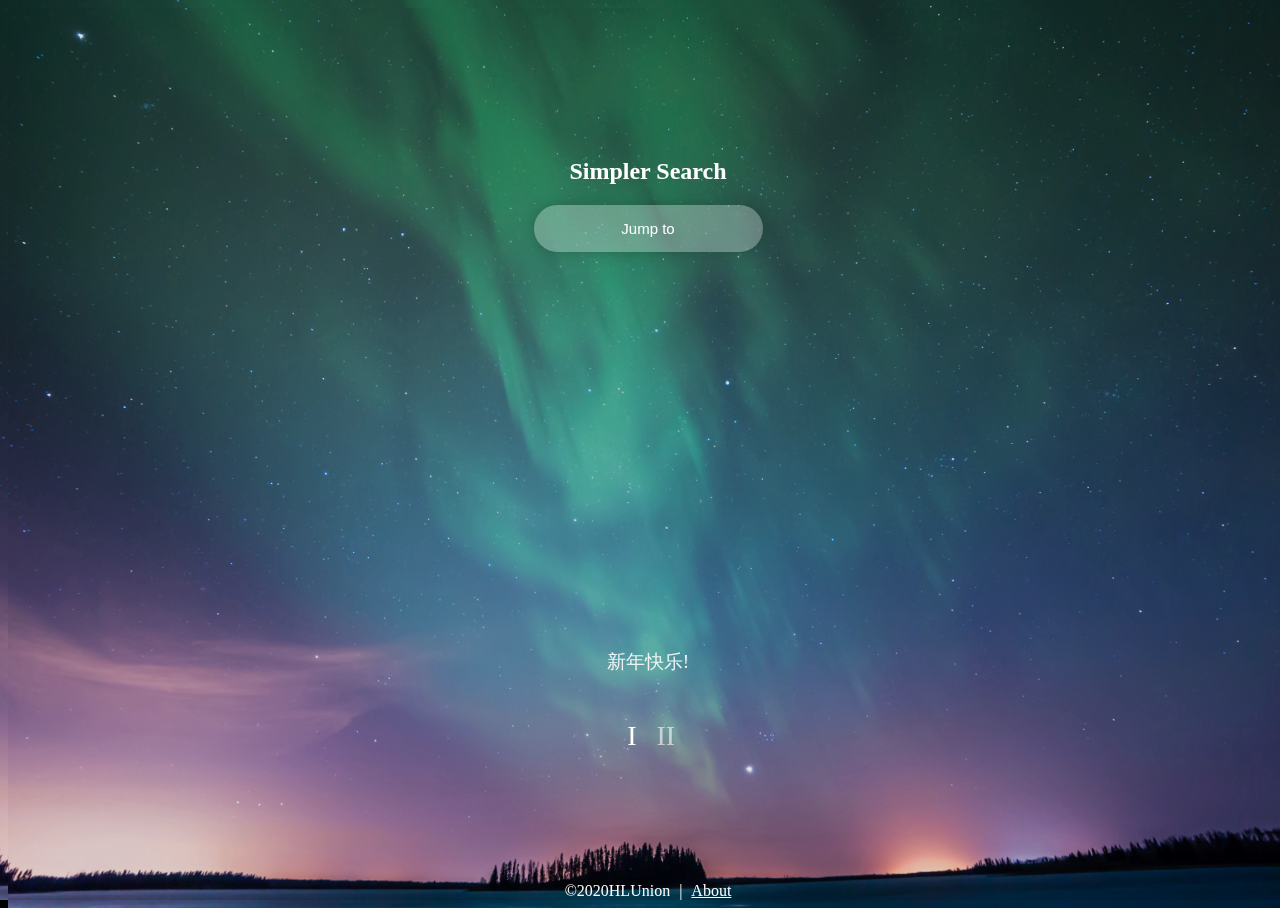
==== index.html @ f526a87b "A new project" ====
<!DOCTYPE html>
<html>
	<head>
		<meta http-equiv="Content-Type" content="text/html;charset=UTF-8" />
		<title>The Start</title>
		<link href="./static/css/index.css" rel="stylesheet" type="text/css" />
		<script src="./api/index.js" type="text/javascript"></script>
		<script src="./api/search.js" type="text/javascript"></script>
		<script src="./static/js/index.js" type="text/javascript"></script>
		<script src="./api/moreLinks.js" type="text/javascript"></script>
		<script>
function OnLoads() {
	var Menu1 = document.getElementById('Menu1');
	var Menu2 = document.getElementById('Menu2');
	Menu1.style.color = "white";
	Menu2.style.color = "rgba(255, 255, 255, .6)";
	/* The color of Menu */

	var t = new Date();
	if(t.getHours() >= 18 || t.getHours() < 6) {
		var DarkId = document.getElementById('DarkOver');
		DarkId.style.background = "rgba(0, 0, 0, .48)";
	} else if(t.getHours() >= 6 && t.getHours() < 18) {
		var DarkId = document.getElementById('DarkOver');
		DarkId.style.background = "rgba(0, 0, 0, .11)";
	}
	/* DarkOver */

	document.getElementById('AForm').addEventListener('submit', function(submitII){
		submitII.preventDefault();
	});
	document.getElementById('AddLinks').addEventListener('submit', function (submitI) {
		submitI.preventDefault();
	})
	/* Stop `from` submit by adding a `onClick` event */

	SearchWayChooseFirst();
	/* Set the Default Search Way */

	AutoloadImg();
	/* Autoload the Background Image */

	GetMoreLinksName();
	/* Autoload the Links' Name */

}
function AutoloadImg() {
	var backgroundNum = CheckCookies('bgimg', document.cookie);
	if(backgroundNum == null) {
		return;
	}
	ChangeImg(backgroundNum);
}
		</script>
	<body onload="OnLoads()" onContextMenu="return false;">
		<div id="SearchBody">
			<h2 class="title">Simpler Search</h2>
			<form id="AForm" action="">
				<input type="text" name="word" id="SearchInputer" placeholder="Jump to" autocomplete="off" oninput="CheckInputer()" onBlur="KeepFocus()" onFocus="ShowHitokoto()" />
				<input type="submit" value="Search" style="display: none;" onClick="SearchIn()" />
			</form>
			<div id="SearchWay" style="display: none;">
				<div id="BaiduSearch" class="SearchWaysDiv">
					<img src="./src/baidu.png" alt="baidu" onClick="ChangeSearchWay('1')" />
				</div>
				<div id="BingSearch" class="SearchWaysDiv">
					<img src="./src/bing.png" alt="bing" onClick="ChangeSearchWay('2')" />
				</div>
				<div id="GoogleSearch" class="SearchWaysDiv">
					<img src="./src/google.png" alt="google" onClick="ChangeSearchWay('3')" />
				</div>
			</div>
		</div>
		<div id="DarkOver"></div>
		<div id="OtherFunctions">
			<h2 class="title" id="FunTitle">Functions Tools</h2>
			<div id="UsualLinkDiv">
				<div class="UsualLinks"><a href="https://www.bilibili.com/" target="_blank">哔哩哔哩</a></div>
				<div class="UsualLinks"><a href="https://fanyi.baidu.com/" target="_blank">百度翻译</a></div>
				<div class="UsualLinks"><a href="https://qzone.qq.com/" target="_blank">QQ空间</a></div>
				<div class="UsualLinks"><a href="https://www.youku.com/" target="_blank">优酷</a></div>
				<div class="UsualLinks"><a href="https://wallroom.io/" target="_blank">高清图片</a></div>
				<div class="UsualLinks"><a href="https://v.qq.com/" target="_blank">腾讯视频</a></div>
				<div class="UsualLinks"><a href="https://www.iqiyi.com/" target="_blank">爱奇艺</a></div>
				<div class="UsualLinks"><a href="https://www.github.com/" target="_blank">GitHub</a></div>
				<div class="UsualLinks"><a href="https://cloud.tencent.com/" target="_blank">腾讯云</a></div>
				<div class="UsualLinks"><a href="https://www.huaweicloud.com/" target="_blank">华为云</a></div>
				<div class="UsualLinks"><a href="https://www.aliyun.com/" target="_blank">阿里云</a></div>
				<div class="UsualLinks"><a href="https://www.jd.com/" target="_blank">京东</a></div>
				<div class="UsualLinks"><a href="https://www.taobao.com/" target="_blank">淘宝</a></div>
				<div class="UsualLinks"><a href="https://www.tmall.com/" target="_blank">天猫</a></div>
				<div class="UsualLinks"><a href="http://mv.688ing.com/" target="_blank">视频解析</a></div>
				<div class="UsualLinks"><a href="https://www.iconfont.cn/" target="_blank">IconFont</a></div>
			</div>
			<div id="SettingsMenu">
				<span id="SettingsSpan" onClick="OCSettings()">Settings</span>
				<div id="SettingsDiv" class="SecondMenuDiv" style="display: none;">
					<span class="ThirdMenuSpan" onClick="OpenBGI()">设置背景图片</span>
					<span class="ThirdMenuSpan" onClick="OpenUpdateLog()">更新日志</span>
					<span class="ThirdMenuSpan" onClick="OpenBasicSettings()">基础设置</span>
				</div>
			</div>
			<div id="FunctionsMenu">
				<span id="FunctionsSpan" onClick="OCFunctions()">Functions</span>
				<div id="FunctionDiv" class="SecondMenuDiv" style="display: none;">
					<span class="ThirdMenuSpan" onClick="OpenLogin()">登录</span>
					<span class="ThirdMenuSpan" onClick="OpenHelpWebpage()">帮助</span>
				</div>
			</div>
		</div>
		<div id="MoreLinks" style="display: none;">
			<div class="MoreLinkDiv" onClick="OpenMoreLinks('1')" onContextMenu="RemoveMoreLinks('1')">
				<span id="LinkI" class="LinkUrl"></span>
			</div>
			<div class="MoreLinkDiv" onClick="OpenMoreLinks('2')" onContextMenu="RemoveMoreLinks('2')">
				<span id="LinkII" class="LinkUrl"></span>
			</div>
			<div class="MoreLinkDiv" onClick="OpenMoreLinks('3')" onContextMenu="RemoveMoreLinks('3')">
				<span id="LinkIII" class="LinkUrl"></span>
			</div>
			<div class="MoreLinkDiv" onClick="OpenMoreLinks('4')" onContextMenu="RemoveMoreLinks('4')">
				<span id="LinkIV" class="LinkUrl"></span>
			</div>
			<div class="MoreLinkDiv" onClick="OpenMoreLinks('5')" onContextMenu="RemoveMoreLinks('5')">
				<span id="LinkV" class="LinkUrl"></span>
			</div>
			<div class="MoreLinkDiv" onClick="OpenMoreLinks('6')" onContextMenu="RemoveMoreLinks('6')">
				<span id="LinkVI" class="LinkUrl"></span>
			</div>
			<div class="MoreLinkDiv" onClick="OpenMoreLinks('7')" onContextMenu="RemoveMoreLinks('7')">
				<span id="LinkVII" class="LinkUrl"></span>
			</div>
		</div>
		<div id="MenuDiv">
			<span id="Menu1" onClick="ChangeFunctionDiv('1')">I</span>
			<span id="Menu2" onClick="ChangeFunctionDiv('2')">II</span>
		</div>
		<div id="ExplainDiv">
			<span id="CopyrightSpan" class="ExplainSpan" onClick="OpenOW()">&copy;2020HLUnion</span>
			<span id="ApartSpan" class="ExplainSpan">|</span>
			<span id="AboutSpan" class="ExplainSpan" onClick="AboutTS()">About</span>
		</div>
		<div id="ChooseBGI" class="AWinBack" style="display: none;">
			<div class="AWin">
				<div class="AWinClose">
					<h2>选择你所看好的图片</h2>
					<span id="CloseBGImg" onClick="CloseBGI()" onMouseOver="HoverDiv(1)" onMouseOut="OutDiv(1)"></span>
				</div>
				<div id="Images">
					<img class="FirstLine" src="./src/background1.jpg" alt="BGI1" onClick="ChooseImg('1')" />
					<img class="FirstLine" src="./src/background2.jpg" alt="BGI2" onClick="ChooseImg('2')" />
					<img class="FirstLine" src="./src/background3.jpg" alt="BGI3" onClick="ChooseImg('3')" />
					<img class="FirstLine" src="./src/background4.jpg" alt="BGI4" onClick="ChooseImg('4')" />
				</div>
				<p>敬请期待其他精美壁纸</p>
			</div>
		</div>
		<div id="HitokotoDiv">
			<p id="hitokoto" title="此内容可复制" style="display: none;">Hitokoto</p>
			<p id="HappyNewYear">新年快乐!</p>
		</div>
		<div id="AboutDiv" class="AWinBack" style="display: none;">
			<div class="AWin">
				<div class="AWinClose">
					<h2>关于更简搜索</h2>
					<span id="CloseAbout" onClick="CloseAbout()" onMouseOver="HoverDiv(2)" onMouseOut="OutDiv(2)"></span>
				</div>
				<div id="AboutContent">
					<p id="FirstP">欢迎来到
						<strong style="color: rgba(0, 255, 0, .93);font-size: 25px;">Simpler Search</strong>
					</p>
					<p>
						<span style="color: rgba(0, 255, 0, .93);">Simpler Search</span>
						(
						<span style="color: rgba(0, 255, 0, .93);font-size: 25px;">更简搜索</span>
						)是
						<span class="LinksSpan" onClick="OpenOW()">春名联盟</span>
						旗下的一种致力于
						<span style="color: rgba(0, 255, 0, .90);">简洁好用</span>
						的开始页。
					</p>
					<p>本网站的功能如下：</p>
					<ul>
						<li>
							<a href="https://hitokoto.cn" target="_blank" class="LinksA">Hitokoto - 一言</a>
						</li>
						<li>
							<a href="./help.html#ConvenientSearch" target="_blank" class="LinksA">便捷搜索
						</li>
						<li>
							<a href="./help.html#DarkOver" target="_blank" class="LinksA">夜间显示</a>
						</li>
						<li>
							<a href="./help.html#BackgroundChoice" target="_blank" class="LinksA">背景选择</a>
						</li>
						<li>
							<a href="./help.html#BasicSettings" target="_blank" class="LinksA">基本设置</a>
						</li>
					</ul>
					<p style="text-align: center;">更多功能我们将在之后继续加入</p>
					<p style="text-align: center;font-size: 20px;">Tips: 本网页有个彩蛋</p>
				</div>
			</div>
		</div>
		<div id="BasicSettings" class="AWinBack" style="display: none;">
			<div class="AWin">
				<div class="AWinClose">
					<h2>基础设置</h2>
					<span id="CloseBSeting" onClick="CloseBasicSettings()" onMouseOver="HoverDiv(3)" onMouseOut="OutDiv(3)"></span>
				</div>
				<div id="BSettingsContent">
					<div class="BSettingsDiv">
						<span class="BSettingSpan">每次更换搜索引擎时保留选择</span>
						<span class="BSettingButton">ON</span>
					</div>
				</div>
			</div>
		</div>
		<div id="UpdateLog" class="AWinBack" style="display: none;">
			<div class="AWin">
				<div class="AWinClose">
					<h2>更新日志</h2>
					<span id="CloseLog" onClick="CloseUpdateLog()" onMouseOver="HoverDiv(4)" onMouseOut="OutDiv(4)"></span>
				</div>
				<div id="UpdateLogContent">
					<ul id="ULogUl">
						<li>
							<p>2020.1.24</p>
							<p class="UpdateContent">1.新增了Google搜索选项</p>
							<p class="UpdateContent">2.将默认搜索引擎改为用户最近一次的搜索引擎选择，使用cookies保存数据，支持保存6个月</p>
							<p class="UpdateContent">3.修复若干BUG</p>
						</li>
						<li>
							<p>2020.1.16</p>
							<p class="UpdateContent">1.加入了自定义链接功能，使用cookies保存数据，支持保存6个月;</p>
							<p class="UpdateContent">2.背景图片切换后会保存为cookies数据，支持保存6个月;</p>
							<p class="UpdateContent">3.修复了打开网页乱码的问题.</p>
						</li>
						<li>
							<p>2020.1.15</p>
							<p class="UpdateContent">更简搜索正式上线</p>
						</li>
					</ul>
				</div>
			</div>
		</div>
		<div id="OpenOtherLinksDiv" style="display: none;">
			<p>自定义链接添加</p>
			<span id="CloseOther" onClick="CloseMoreLinks()"></span>
			<form action="" id="AddLinks">
				<input type="text" id="NameInputer" class="LinksInputer" placeholder="链接名称" autocomplete="off" />
				<br />
				<input type="text" id="LinksUrl" class="LinksInputer" placeholder="链接地址" autocomplete="off" />
				<br />
				<input type="submit" id="LinkSubmit" value="保存" onClick="SaveMoreLinks()" />
			</form>
		</div>
		<!-- <div id="MoreLinksControl" style="display: none;">
			<div class="ControlDiv" id="topLinksDiv">
				<span class="ControlSpan" onClick="">修改链接</span>
			</div>
			<div class="ControlDiv">
				<span class="ControlSpan" onClick="">删除链接</span>
			</div>
			<div class="ControlDiv" id="bottomLinksDiv">
				<span class="ControlSpan" onClick="">关闭</span>
			</div>
		</div> -->
		<script src="https://v1.hitokoto.cn/?encode=js&select=%23hitokoto" defer></script>
	</body>
</html>
---- static/css/index.css ----
@keyframes fadeIntoBlock {
	from {
		opacity: 0;
	}

	to {
		opacity: 1;
	}
}

@keyframes openNewDiv {
	from {
		opacity; 1;
	}

	to {
		opacity: 0;
	}
}

html,body {
	width: 100%;
	height: 100%;
	max-width: 100%;
	text-align: center;
	background-image: url(../../src/background1.jpg);
	background-color: black;
	background-position: center;
	background-size: cover;
	background-repeat: no-repeat;
	overflow: hidden;
	user-select: none;
}

a {
	text-decoration: none;
	color: inherit; 
}

a:hover {
	text-decoration: none;
	color: inherit; 
}

a:visited {
	text-decoration: none;
	color: inherit; 
}

div#SearchBody {
	position: relative;
	z-index: 200;
	margin-top: 150px;
	text-align: center;
	width: 100%;
	transition: all .4s ease;
}

h2.title {
	color: white;
}

input#SearchInputer {
	left: 0;
	font-size: 15px;
	text-align: center;
	background-color: rgba(255, 255, 255, 0.29);
	outline: none;
	border: none;
	border-radius: 30px;
	padding: 15px 15px;
	box-shadow: rgba(0, 0, 0, .2) 0px 0px 15px;
	transition: width 5s, background-color 0.25s linear;
	-webkit-transition: width 5s, background-color 0.25s linear;
}

input#SearchInputer::-webkit-input-placeholder {
	color: white;
}

input#SearchInputer:hover {
	background-color: rgba(255, 255, 255, .80);
	width: 500px;
}

input#SearchInputer:hover::-webkit-input-placeholder {
	color: gray;
}

input#SearchInputer:focus {
	background-color: rgb(255, 255, 255);
	width: 500px;
}

input#SearchInputer:focus::-webkit-input-placeholder {
	color: white;
}

div#SearchWay {
	position: absolute;
	width: 100%;
	text-align: center;
	padding: 5px;
	margin-top: 3px;
}

div.SearchWaysDiv {
	position: relative;
	display: inline-block;
	margin-left: 5px;
	margin-right: 5px;
	width: 50px;
	height: 50px;
	line-height: 50px;
	text-align: center;
	border: none;
	border-radius: 12px;
	background-color: rgba(255, 255, 255, .3);
	cursor: pointer;
	transition: all .2s ease;
}

div.SearchWaysDiv:hover {
	background-color: rgba(255, 255, 255, .7) !important;
}

div.SearchWaysDiv img {
	width: 45px;
	height: 45px;
}

div#HitokotoDiv {
	position: absolute;
	z-index: 200;
	width: 100%;
	top: 70%;
}

div#HitokotoDiv p {
	color: rgba(255, 255, 255, .88);
	font-size: 19px;
	user-select: text;
}

div#DarkOver {
	z-index: 100;
	position: fixed;
	display: inline;
	left: 0;
	top: 0;
	width: 100%;
	height: 100%;
}

div#OtherFunctions {
	z-index: 200;
	position: absolute;
	width: 100%;
	left: -100%;
	top: 0;
	overflow: hidden;
	transition: all .4s ease;
}

h2#FunTitle {
	font-size: 27px;
}

div#UsualLinkDiv {
	position: relative;
	text-align: center;
	width: 100%;
	margin-top: 50px;
}

div.UsualLinks {
	float: left;
	margin-left: 2%;
	margin-right: 2%;
	margin-top: 2%;
	width: 75px;
	height: 30px;
	border: none;
	border-radius: 8px;
	word-break: keep-all;
	text-align: center;
	line-height: 30px;
	transition: all .2s ease;
}

div.UsualLinks:hover {
	background-color: white;
}

div.UsualLinks a {
	color: white;
	font-size: 15px;
}

div.UsualLinks:hover a{
	color: cyan;
}

div#SettingsMenu {
	position: absolute;
	top: 0;
	right: 1%;
}

span#SettingsSpan {
	font-size: 17px;
	color: white;
	text-decoration: underline;
	cursor: pointer;
	transition: all .2s ease;
}

span#SettingsSpan:hover {
	font-size: 20px;
	text-decoration: overline;
}

div.SecondMenuDiv {
	background-color: rgba(255, 255, 255, .55);
	border: none;
	border-radius: 8px;
}

span.ThirdMenuSpan {
	display: block;
	color: rgba(0, 0, 0, .45);
	cursor: pointer;
	border-radius: 8px;
	transition: all .2s ease;
}

span.ThirdMenuSpan:hover {
	background-color: white;
	font-size: 19px;
	color: cyan;
}

div#FunctionsMenu {
	position: absolute;
	top: 0;
	left: 1%;
}

span#FunctionsSpan {
	font-size: 17px;
	color: white;
	text-decoration: underline;
	cursor: pointer;
	transition: all .2s ease;
}

span#FunctionsSpan:hover {
	font-size: 20px;
	text-decoration: overline;
}

div#BSettingsContent {
	overflow-y: scroll;
	position: relative;
	margin: 0 auto;
	width: 98%;
	height: 490px;
	top: 100px;
	border-top: solid 2px cyan;
	border-left: solid 2px cyan;
}

div#BSettingsContent::-webkit-scrollbar {
	width: thin;
	color: cyan;
}

div#MenuDiv {
	z-index: 200;
	position: absolute;
	top: 80%;
	left: 49%;
	text-align: center;
}

div#MenuDiv span {
	cursor: pointer;
}

div#MenuDiv span:hover {
	color: white;
}

span#Menu1 {
	margin-right: 8px;
	font-size: 28px;
}

span#Menu2 {
	margin-left: 8px;
	font-size: 28px;
}

div#ExplainDiv {
	z-index: 200;
	position: absolute;
	width: 100%;
	text-align: center;
	bottom: 0;
}

span#CopyrightSpan {
	cursor: pointer;
}

span.ExplainSpan {
	color: rgba(255, 255, 255, .99);
}

span#ApartSpan {
	margin-left: 5px;
}

span#AboutSpan {
	margin-left: 5px;
	cursor: pointer;
	text-decoration: underline;
}

div.AWinBack {
	border: none;
	z-index: 300;
	position: absolute;
	width: 100%;
	height: 100%;
	top: 0;
	left: 0;
	background-color: rgba(255, 255, 255, .2);
	text-align: center;
}

div.AWin {
	position: relative;
	width: 600px;
	height: 600px;
	background-color: white;
	border: none;
	border-radius: 12px;
	margin: 0 auto;
	top: 50%;
	margin-top: -300px;
	box-shadow: rgba(0, 0, 0, .2) 0px 0px 15px;
}

div.AWinClose {
	position: relative;
	width: 100%;
	text-align: center;
}

div.AWinClose h2 {
	position: absolute;
	font-size: 30px;
	left: 150px;
}

div.AWinClose span {
	position: absolute;
	cursor: pointer;
	top: 45px;
	right: 45px;
	width: 25px;
	height: 25px;
	transition: all .5s ease;
}

div.AWinClose span::before {
	transform: rotate(45deg);
	position: absolute;
}

div.AWinClose span::after {
	transform: rotate(-45deg);
	position: absolute;
}

div.AWinClose span::before, div.AWinClose span::after {
	content: '';
	background-color: rgba(0, 0, 0, .35);
	position: absolute;
	width: 100%;
	height: 3px;
	transition: all .2s ease;
}

div.AWinClose span:hover::before, div.AWinClose span:hover::after {
	background-color: cyan;
}

div#Images img {
	width: 130px;
	height: 130px;
	cursor: pointer;
}

img.FirstLine {
	margin-top: 100px;
}

div#Images img:hover {
	width: 140px;
	height: 140px;
	box-shadow: rgba(0, 0, 0, .2) 0px 0px 15px;
	border-radius: 8px;
}

div#AboutContent {
	position: absolute;
	top: 65px;
	width: 100%;
	text-align: left;
}

div#AboutContent p {
	font-size: 25px;
}

p#FirstP {
	margin: auto;
	text-align: center;
}

span.LinksSpan {
	font-size: 25px;
	color: rgb(0, 130, 255);
	cursor: pointer;
	text-decoration: underline;
}

div#AboutContent li {
	font-size: 25px;
}

div#AboutContent li a {
	text-decoration: underline;
	color: cyan;
}

div#MoreLinks {
	position: absolute;
	z-index: 200;
	width: 750px;
	top: 85%;
	left: 50%;
	margin-left: -345px;
	text-align: center;
}

div.MoreLinkDiv {
	float: left;
	position: relative;
	margin-left: 3px;
	margin-right: 3px;
	border: none;
	border-radius: 10px;
	background-color: rgba(255, 255, 255, .3);
	width: 100px;
	height: 90px;
	line-height: 90px;
	word-break: keep-all;
	cursor: pointer;
	transition: all .2s ease;
}

div.MoreLinkDiv:hover {
	background-color: white;
}

span.LinkUrl {
	color: white;
	transition: color .2s ease;
}

div.MoreLinkDiv:hover span.LinkUrl {
	color: cyan;
}

div#OpenOtherLinksDiv {
	position: absolute;
	z-index: 200;
	background-color: rgba(255, 255, 255, .2);
	border: none;
	border-radius: 13px;
	width: 280px;
	height: 230px;
	bottom: 23%;
	left: 43%;
}

div#OpenOtherLinksDiv p {
	color: white;
	font-size: 24px;
}

span#CloseOther {
	position: absolute;
	cursor: pointer;
	top: 25px;
	right: 25px;
	width: 23px;
	height: 25px;
	transition: all .5s ease;
}

span#CloseOther::before {
	transform: rotate(45deg);
	position: absolute;
}

span#CloseOther::after {
	transform: rotate(-45deg);
	position: absolute;
}

span#CloseOther::before, span#CloseOther::after {
	content: '';
	background-color: rgba(0, 0, 0, .35);
	position: absolute;
	width: 100%;
	height: 2px;
	transition: all .2s ease;
}

span#CloseOther:hover::before, span#CloseOther:hover::after {
	background-color: cyan;
}

input.LinksInputer {
	width: 250px;
	height: 40px;
	border: none;
	border-radius: 10px;
	outline: none;
	padding-left: 10px;
	background-color: rgba(255, 255, 255, .5);
	transition: all .3s ease;
}

input.LinksInputer::-webkit-input-placeholder {
	color: white;
	font-size: 15px;
}

input.LinksInputer:hover {
	background-color: white;
}

input.LinksInputer:hover::-webkit-input-placeholder {
	color: gray;
}

input.LinksInputer:focus {
	background-color: white;
}

input.LinksInputer:focus::-webkit-input-placeholder {
	color: gray;
}

input#LinksUrl {
	margin-top: 8px;
}

input#LinkSubmit {
	width: 125px;
	height: 40px;
	margin-top: 10px;
	border: none;
	border-radius: 6px;
	background-color: rgba(0, 255, 255, .6);
	font-size: 18px;
	cursor: pointer;
	color: white;
	transition: all .3s ease;
}

input#LinkSubmit:hover {
	background-color: rgb(0, 255, 255);
}

div#UpdateLogContent {
	position: absolute;
	top: 65px;
	width: 100%;
	text-align: left;
}

ul#ULogUl li {
	list-style-type: none;
}

ul#ULogUl li p {
	font-size: 20px;
}

p.UpdateContent {
	margin-left: 35px;;
}

div#MoreLinksControl {
	position: absolute;
	z-index: 200;
	bottom: 15%;
}

div.ControlDiv {
	background-color: rgba(255, 255, 255, .5);
	border-bottom: 1px solid #FFFFFF;
	cursor: pointer;
	width: 100px;
	height: 35px;
	line-height: 35px;
}

div#topLinksDiv {
	border-top-left-radius: 5px;
	border-top-right-radius: 5px;
}

div#bottomLinksDiv {
	border-bottom-left-radius: 5px;
	border-bottom-right-radius: 5px;
}

span.ControlSpan {
	color: white;
	font-size: 20px;
}
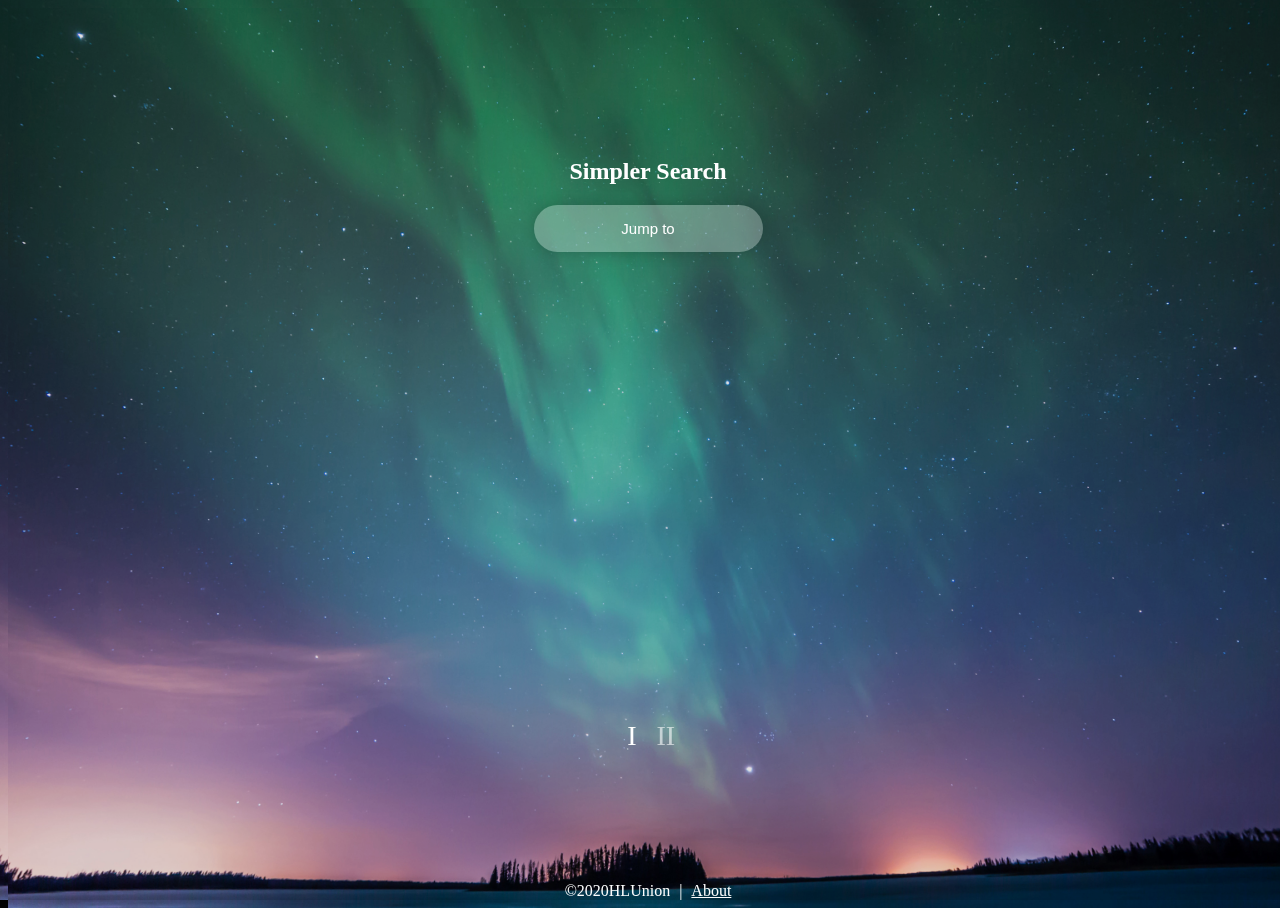
==== commit ce7d174b: "Added README and LICENSE" ====
--- a/index.html
+++ b/index.html
@@ -2,14 +2,19 @@
 <html>
 	<head>
 		<meta http-equiv="Content-Type" content="text/html;charset=UTF-8" />
+		<meta name="viewport" content="width=device-width, initial-scale=1" />
 		<title>The Start</title>
-		<link href="./static/css/index.css" rel="stylesheet" type="text/css" />
+		<link href="" rel="stylesheet" type="text/css" id="viewFile" />
 		<script src="./api/index.js" type="text/javascript"></script>
 		<script src="./api/search.js" type="text/javascript"></script>
 		<script src="./static/js/index.js" type="text/javascript"></script>
 		<script src="./api/moreLinks.js" type="text/javascript"></script>
-		<script>
+		<script src="./static/js/phoneAction.js" type="text/javascript"></script>
+		<script type="text/javascript">
 function OnLoads() {
+	ChangeViewFile();
+	/* Chose the css file */
+
 	var Menu1 = document.getElementById('Menu1');
 	var Menu2 = document.getElementById('Menu2');
 	Menu1.style.color = "white";
@@ -43,7 +48,10 @@
 	GetMoreLinksName();
 	/* Autoload the Links' Name */
 
+	StopChildPro();
+	/* Stop the child nodes from propagation */
 }
+
 function AutoloadImg() {
 	var backgroundNum = CheckCookies('bgimg', document.cookie);
 	if(backgroundNum == null) {
@@ -51,10 +59,35 @@
 	}
 	ChangeImg(backgroundNum);
 }
+
+function ChangeViewFile() {
+	if(/(iPhone|iPod|iOS|Android)/i.test(navigator.userAgent)) {
+		document.getElementById('viewFile').href = './static/css/phone/index.css';
+		PhoneActions();
+	} else {
+		document.getElementById('viewFile').href = './static/css/computer/index.css';
+		ComputerActions();
+	}
+	if(document.readyState == 'complete')
+		document.getElementById('loadingDiv').style.display = 'none';
+}
+
+function StopChildPro() {
+	var Objects = document.getElementsByClassName('deleteImg');
+	for(var i = 0; i <= 7; i++) {
+		Objects[i].addEventListener('click', function(e) {
+			e.stopPropagation();
+		});
+	}
+}
 		</script>
+	</head>
 	<body onload="OnLoads()" onContextMenu="return false;">
+		<div id="loadingDiv" style="position: absolute;top: 0;left: 0;z-index: 500;width: 100%;height: 100%;margin: 0;background-color: white;">
+			<p style="margin-top: 50%;font-size: 25px;text-align: center;">正在加载中，请稍等....</p>
+		</div>
 		<div id="SearchBody">
-			<h2 class="title">Simpler Search</h2>
+			<h2 id="FunctionTitle" class="title">Simpler Search</h2>
 			<form id="AForm" action="">
 				<input type="text" name="word" id="SearchInputer" placeholder="Jump to" autocomplete="off" oninput="CheckInputer()" onBlur="KeepFocus()" onFocus="ShowHitokoto()" />
 				<input type="submit" value="Search" style="display: none;" onClick="SearchIn()" />
@@ -78,6 +111,7 @@
 				<div class="UsualLinks"><a href="https://www.bilibili.com/" target="_blank">哔哩哔哩</a></div>
 				<div class="UsualLinks"><a href="https://fanyi.baidu.com/" target="_blank">百度翻译</a></div>
 				<div class="UsualLinks"><a href="https://qzone.qq.com/" target="_blank">QQ空间</a></div>
+				<div class="UsualLinks"><a href="https://mail.qq.com" target="_blank">QQ邮箱</a></div>
 				<div class="UsualLinks"><a href="https://www.youku.com/" target="_blank">优酷</a></div>
 				<div class="UsualLinks"><a href="https://wallroom.io/" target="_blank">高清图片</a></div>
 				<div class="UsualLinks"><a href="https://v.qq.com/" target="_blank">腾讯视频</a></div>
@@ -91,44 +125,60 @@
 				<div class="UsualLinks"><a href="https://www.tmall.com/" target="_blank">天猫</a></div>
 				<div class="UsualLinks"><a href="http://mv.688ing.com/" target="_blank">视频解析</a></div>
 				<div class="UsualLinks"><a href="https://www.iconfont.cn/" target="_blank">IconFont</a></div>
+				<div class="UsualLinks"><a href="https://www.acfun.cn/" target="_blank">AcFun</a></div>
+				<div class="UsualLinks"><a href="https://zh.wikipedia.org/" target="_blank">维基百科</a></div>
+				<div class="UsualLinks"><a href="https://gitee.com/" target="_blank">码云</a></div>
+				<div class="UsualLinks"><a href="https://www.zhihu.com/" target="_blank">知乎</a></div>
+				<div class="UsualLinks"><a href="https://scholar.google.com" target="_blank">谷歌学术</a></div>
 			</div>
 			<div id="SettingsMenu">
-				<span id="SettingsSpan" onClick="OCSettings()">Settings</span>
+				<span id="SettingsSpan"></span>
 				<div id="SettingsDiv" class="SecondMenuDiv" style="display: none;">
-					<span class="ThirdMenuSpan" onClick="OpenBGI()">设置背景图片</span>
-					<span class="ThirdMenuSpan" onClick="OpenUpdateLog()">更新日志</span>
-					<span class="ThirdMenuSpan" onClick="OpenBasicSettings()">基础设置</span>
+					<span class="ThirdMenuSpan">设置背景图片</span>
+					<span class="ThirdMenuSpan">更新日志</span>
+					<span class="ThirdMenuSpan">基础设置</span>
 				</div>
 			</div>
 			<div id="FunctionsMenu">
-				<span id="FunctionsSpan" onClick="OCFunctions()">Functions</span>
+				<span id="FunctionsSpan">Functions</span>
 				<div id="FunctionDiv" class="SecondMenuDiv" style="display: none;">
-					<span class="ThirdMenuSpan" onClick="OpenLogin()">登录</span>
-					<span class="ThirdMenuSpan" onClick="OpenHelpWebpage()">帮助</span>
+					<span class="ThirdMenuSpan">登录</span>
+					<span class="ThirdMenuSpan">帮助</span>
 				</div>
 			</div>
 		</div>
 		<div id="MoreLinks" style="display: none;">
-			<div class="MoreLinkDiv" onClick="OpenMoreLinks('1')" onContextMenu="RemoveMoreLinks('1')">
+			<div class="MoreLinkDiv" onClick="OpenMoreLinks('1', '0')" onContextMenu="ChangeMoreLinks('1')">
+				<img src="./src/deleteLink.png" alt="delete" onClick="RemoveMoreLinks('1')" class="deleteImg" />
 				<span id="LinkI" class="LinkUrl"></span>
 			</div>
-			<div class="MoreLinkDiv" onClick="OpenMoreLinks('2')" onContextMenu="RemoveMoreLinks('2')">
+			<div class="MoreLinkDiv" onClick="OpenMoreLinks('2', '0')" onContextMenu="ChangeMoreLinks('2')">
+				<img src="./src/deleteLink.png" alt="delete" onClick="RemoveMoreLinks('2')" class="deleteImg" />
 				<span id="LinkII" class="LinkUrl"></span>
 			</div>
-			<div class="MoreLinkDiv" onClick="OpenMoreLinks('3')" onContextMenu="RemoveMoreLinks('3')">
+			<div class="MoreLinkDiv" onClick="OpenMoreLinks('3', '0')" onContextMenu="ChangeMoreLinks('3')">
+				<img src="./src/deleteLink.png" alt="delete" onClick="RemoveMoreLinks('3')" class="deleteImg" />
 				<span id="LinkIII" class="LinkUrl"></span>
 			</div>
-			<div class="MoreLinkDiv" onClick="OpenMoreLinks('4')" onContextMenu="RemoveMoreLinks('4')">
+			<div class="MoreLinkDiv" onClick="OpenMoreLinks('4', '0')" onContextMenu="ChangeMoreLinks('4')">
+				<img src="./src/deleteLink.png" alt="delete" onClick="RemoveMoreLinks('4')" class="deleteImg" />
 				<span id="LinkIV" class="LinkUrl"></span>
 			</div>
-			<div class="MoreLinkDiv" onClick="OpenMoreLinks('5')" onContextMenu="RemoveMoreLinks('5')">
+			<div class="MoreLinkDiv" onClick="OpenMoreLinks('5', '0')" onContextMenu="ChangeMoreLinks('5')">
+				<img src="./src/deleteLink.png" alt="delete" onClick="RemoveMoreLinks('5')" class="deleteImg" />
 				<span id="LinkV" class="LinkUrl"></span>
 			</div>
-			<div class="MoreLinkDiv" onClick="OpenMoreLinks('6')" onContextMenu="RemoveMoreLinks('6')">
+			<div class="MoreLinkDiv" onClick="OpenMoreLinks('6', '0')" onContextMenu="ChangeMoreLinks('6')">
+				<img src="./src/deleteLink.png" alt="delete" onClick="RemoveMoreLinks('6')" class="deleteImg" />
 				<span id="LinkVI" class="LinkUrl"></span>
 			</div>
-			<div class="MoreLinkDiv" onClick="OpenMoreLinks('7')" onContextMenu="RemoveMoreLinks('7')">
+			<div class="MoreLinkDiv" onClick="OpenMoreLinks('7', '0')" onContextMenu="ChangeMoreLinks('7')">
+				<img src="./src/deleteLink.png" alt="delete" onClick="RemoveMoreLinks('7')" class="deleteImg" />
 				<span id="LinkVII" class="LinkUrl"></span>
+			</div>
+			<div class="MoreLinkDiv" onClick="OpenMoreLinks('8', '0')" onContextMenu="ChangeMoreLinks('8')">
+				<img src="./src/deleteLink.png" alt="delete" onClick="RemoveMoreLinks('8')" class="deleteImg" />
+				<span id="LinkVIII" class="LinkUrl"></span>
 			</div>
 		</div>
 		<div id="MenuDiv">
@@ -144,7 +194,7 @@
 			<div class="AWin">
 				<div class="AWinClose">
 					<h2>选择你所看好的图片</h2>
-					<span id="CloseBGImg" onClick="CloseBGI()" onMouseOver="HoverDiv(1)" onMouseOut="OutDiv(1)"></span>
+					<span id="CloseBGImg" onClick="CloseBGI()" onMouseOver="HoverDiv(0)" onMouseOut="OutDiv(0)"></span>
 				</div>
 				<div id="Images">
 					<img class="FirstLine" src="./src/background1.jpg" alt="BGI1" onClick="ChooseImg('1')" />
@@ -152,18 +202,16 @@
 					<img class="FirstLine" src="./src/background3.jpg" alt="BGI3" onClick="ChooseImg('3')" />
 					<img class="FirstLine" src="./src/background4.jpg" alt="BGI4" onClick="ChooseImg('4')" />
 				</div>
-				<p>敬请期待其他精美壁纸</p>
 			</div>
 		</div>
 		<div id="HitokotoDiv">
 			<p id="hitokoto" title="此内容可复制" style="display: none;">Hitokoto</p>
-			<p id="HappyNewYear">新年快乐!</p>
 		</div>
 		<div id="AboutDiv" class="AWinBack" style="display: none;">
 			<div class="AWin">
 				<div class="AWinClose">
 					<h2>关于更简搜索</h2>
-					<span id="CloseAbout" onClick="CloseAbout()" onMouseOver="HoverDiv(2)" onMouseOut="OutDiv(2)"></span>
+					<span id="CloseAbout" onClick="CloseAbout()" onMouseOver="HoverDiv(1)" onMouseOut="OutDiv(1)"></span>
 				</div>
 				<div id="AboutContent">
 					<p id="FirstP">欢迎来到
@@ -198,7 +246,7 @@
 						</li>
 					</ul>
 					<p style="text-align: center;">更多功能我们将在之后继续加入</p>
-					<p style="text-align: center;font-size: 20px;">Tips: 本网页有个彩蛋</p>
+					<p style="text-align: center;font-size: 20px;">Tips: 本网页有彩蛋</p>
 				</div>
 			</div>
 		</div>
@@ -206,7 +254,7 @@
 			<div class="AWin">
 				<div class="AWinClose">
 					<h2>基础设置</h2>
-					<span id="CloseBSeting" onClick="CloseBasicSettings()" onMouseOver="HoverDiv(3)" onMouseOut="OutDiv(3)"></span>
+					<span id="CloseBSeting" onClick="CloseBasicSettings()" onMouseOver="HoverDiv(2)" onMouseOut="OutDiv(2)"></span>
 				</div>
 				<div id="BSettingsContent">
 					<div class="BSettingsDiv">
@@ -220,15 +268,38 @@
 			<div class="AWin">
 				<div class="AWinClose">
 					<h2>更新日志</h2>
-					<span id="CloseLog" onClick="CloseUpdateLog()" onMouseOver="HoverDiv(4)" onMouseOut="OutDiv(4)"></span>
-				</div>
-				<div id="UpdateLogContent">
+					<span id="CloseLog" onClick="CloseUpdateLog()" onMouseOver="HoverDiv(3)" onMouseOut="OutDiv(3)"></span>
+				</div>
+				<div id="UpdateLogContent" style="overflow-y: scroll;">
 					<ul id="ULogUl">
 						<li>
+							<p>2020.2.13</p>
+							<p class="UpdateContent">1.修复了若干显示BUG;</p>
+							<p class="UpdateContent">2.修复了“新手帮助引导”的cookie无法保存BUG;</p>
+							<p class="UpdateContent">3.为手机界面增加了自定义链接的删除功能;</p>
+							<p class="UpdateContent">4.改变了电脑界面自定义链接的修改功能，详细请阅读使用帮助.</p>
+						</li>
+						<li>
+							<p>2020.2.12</p>
+							<p class="UpdateContent">1.自定义链接数增加到8个;</p>
+							<p class="UpdateContent">2.增加加载中页面，在所有DOM加载完成后，进入主页面;</p>
+							<p class="UpdateContent">3.新增手机界面，操作方式与电脑界面有些许不同之处，在帮助文档里都有详细介绍.</p>
+						</li>
+						<li>
+							<p>2020.2.7</p>
+							<p class="UpdateContent">1.修复了自定义链接删除时异常显示的问题;</p>
+							<p class="UpdateContent">2.新增了若干常用链接.</p>
+						</li>
+						<li>
+							<p>2020.2.6</p>
+							<p class="UpdateContent">1.为便捷搜索功能增加了三种搜索方式的简单转换，无需切换搜索引擎，即可立即使用其他搜索方式;</p>
+							<p class="UpdateContent">2.新增了几个固定常用链接.</p>
+						</li>
+						<li>
 							<p>2020.1.24</p>
-							<p class="UpdateContent">1.新增了Google搜索选项</p>
-							<p class="UpdateContent">2.将默认搜索引擎改为用户最近一次的搜索引擎选择，使用cookies保存数据，支持保存6个月</p>
-							<p class="UpdateContent">3.修复若干BUG</p>
+							<p class="UpdateContent">1.新增了Google搜索选项;</p>
+							<p class="UpdateContent">2.将默认搜索引擎改为用户最近一次的搜索引擎选择，使用cookies保存数据，支持保存6个月;</p>
+							<p class="UpdateContent">3.修复若干BUG.</p>
 						</li>
 						<li>
 							<p>2020.1.16</p>
@@ -255,17 +326,6 @@
 				<input type="submit" id="LinkSubmit" value="保存" onClick="SaveMoreLinks()" />
 			</form>
 		</div>
-		<!-- <div id="MoreLinksControl" style="display: none;">
-			<div class="ControlDiv" id="topLinksDiv">
-				<span class="ControlSpan" onClick="">修改链接</span>
-			</div>
-			<div class="ControlDiv">
-				<span class="ControlSpan" onClick="">删除链接</span>
-			</div>
-			<div class="ControlDiv" id="bottomLinksDiv">
-				<span class="ControlSpan" onClick="">关闭</span>
-			</div>
-		</div> -->
 		<script src="https://v1.hitokoto.cn/?encode=js&select=%23hitokoto" defer></script>
 	</body>
 </html>
